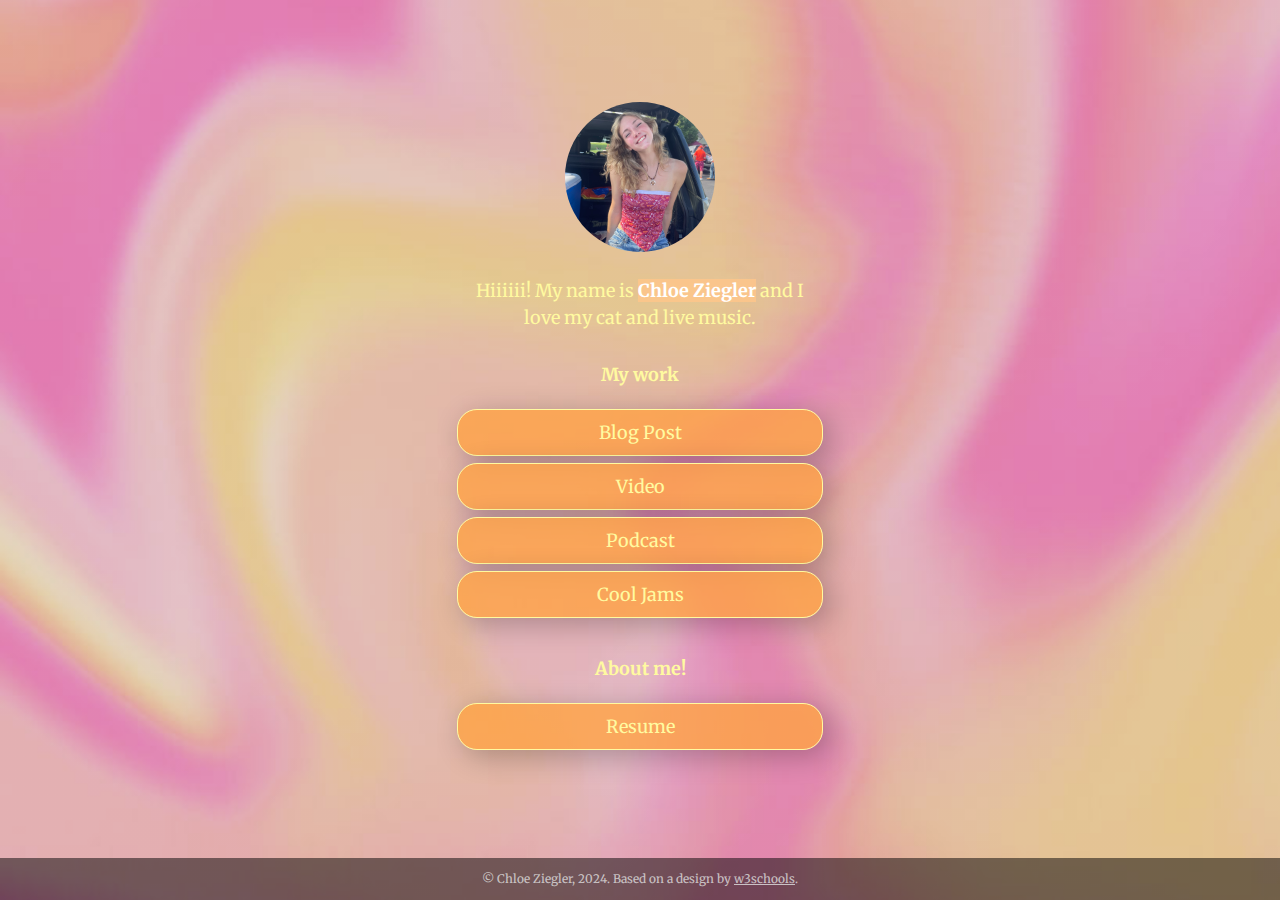
==== index.html @ 79876fe0 "ok" ====
<!DOCTYPE html>
<html lang="en">
    <head>
        <meta charset="UTF-8">
        <meta name="viewport" content="width=device-width, initial-scale=1.0">
        <title>Chloe Ziegler</title>
        <link rel="site icon" href="./linktree/images/icon/flower.ico">
        <link rel="stylesheet" href="./linktree/css/ziegler.css">
        <link rel="preconnect" href="https://fonts.googleapis.com">
<link rel="preconnect" href="https://fonts.gstatic.com" crossorigin>
<link href="https://fonts.googleapis.com/css2?family=Merriweather:ital,wght@0,300;0,400;0,700;0,900;1,300;1,400;1,700;1,900&display=swap" rel="stylesheet">
    </head>

    <body class="main-text-color">
        <!-- Content container. Everything except footer goes here -->
        <div class="container">
          <!-- Image and name container. Put your replacement photo—which you should crop to be square—in the images folder, then change the source attribute to images/yourportraitfilename.jpg. This path says, "Look in the images folder for yourportraitfilename.jpg." Be sure to change the alt text, too. -->
          <div class="image-container">
            <img src="./linktree/images/aboutme/aboutmelarge.jpg" alt="Photo of Chloe Ziegler">
          </div>
          <div class="intro">
            Hiiiiii! My name is <span class="name"><strong>Chloe Ziegler</strong></span> and I love my cat and live music.
          </div>
          <div class="section-header">
            <h1>My work</h1>
          </div>
          <!-- Replace the # inside of the href="#" with your links. -->
          <div class="links-container">
            <div class="button toggle">Blog Post</div>
            <div class="slidedown">
              <div class="description">
                <h2>Blog Post</h2>
                <p>WUVT; Virginia Tech’s not-so Hidden Community</p>
                <a href="https://medium.com/@cziegler_9825/wuvt-virginia-techs-not-so-hidden-community-4ac5f57f1f6d" class="external-link" target="_blank">Read</a>
              </div>
            </div>
      
            <div class="button toggle">Video</div>
            <div class="slidedown">
              <div class="description">
                <h2>Video title</h2>
                <p>How to use a car blinker!.</p>
                <a href="https://www.youtube.com/watch?v=HMM8Bs8juMk" class="external-link" target="_blank">Watch</a>
              </div>
            </div>
      
            <div class="button toggle">Podcast</div>
            <div class="slidedown">
              <div class="description">
                <h2>Multitasking Mania</h2>
                <p>How has multitasking developed over time and what has research shown us about its benefits?</p>
                <a href="https://soundcloud.com/ty-robertson-278446861/multitasking-mania?utm_source=clipboard&utm_campaign=wtshare&utm_medium=widget&utm_content=https%253A%252F%252Fsoundcloud.com%252Fty-robertson-278446861%252Fmultitasking-mania" class="external-link" target="_blank">Listen</a>
              </div>
            </div>

            <div class="button toggle">Cool Jams</div>
            <div class="slidedown">
              <div class="description">
                <h2>Chloe's Cool Jams</h2>
                <p>Music reviews. By me. You can trust me.</p>
                <a href="/cooljams/cooljamsindex.html"  target="_blank">
                  <img src="/cooljams/assets/images/headerlarge.png " > 
                </a>
              </div>
            </div>
          </div>

          
      
          <!-- Replace # with PDF from Google Docs, or replace the entire section with whatever you want. cut it! Or add another section below it!-->
          <div class="section-header">
            <h1>About me!</h1>
          </div>
      
          <div class="links-container">
            <a href="https://docs.google.com/document/d/1N0z1zwWNr62MX8tDUgwGh2MSVNxXDudPVSS_9r8Tgxs/edit?usp=sharing" class="button" target="_blank">Resume</a>
          </div>
      
        </div>
        <div class="footer">
          <p>© Chloe Ziegler, 2024. Based on a design by <a
              href="https://www.w3schools.com/howto/howto_website_create_linktree.asp" target="_blank">w3schools</a>.
          </p>
        </div>
        <script type="text/javascript" src="js/slider.js"></script>
    </body>
    
</html>
---- linktree/css/ziegler.css ----
:root {
    --primaryText: #FFFAA0;
    --secondaryText: #FFFFFF;
    --primary: rgba(255,163,67,.8);
    --secondary: rgba(0, 0, 0, .25); 
    --buttonHover: rgba(255, 198, 137, 0.8);
    --smallButtonHover: rgba(0, 0, 0, .25);
}

html {
    box-sizing: border-box;
    /* keeps button boxes within phone screen width */
    -ms-text-size-adjust: 100%;
    -webkit-text-size-adjust: 100%;
    height: 100%;
}

*,
*:before,
*:after {
    box-sizing: inherit;
}

body {
    margin: 0;
    min-height: 100%;
    /* The image used for the site background. Try changing skyscape.jpg to stars.jpg. Put a replacement photo in the images folder and, in line 21 below, replace skyscape.jpg with yourbackgroundfilename.jpg */
    /* The linear gradient darkens the image, like putting a sunglasses lens on top of it. If you want to darken the image even more, change 0.1 (both times) to 0.3 or higher */
    background: linear-gradient(rgba(0, 0, 0, 0.1), rgba(0, 0, 0, 0.1)), url(../images/backroundimg.jpg);
    /* Prevents the browser from repeating or "tiling" the background image */
    /*background-color: rgba(249,149,197);*/

    background-repeat: no-repeat;
    background-position: center;
    /* Freezes the image so that even the content scrolls down, the background stays put */
    background-attachment: fixed;
    /* Resizes the background image to cover the entire container */
    background-size: cover;

        font-family: "Merriweather", serif;

      

    line-height: 1.5;
    font-size: 18px;
    display: flex;
    flex-direction: column;
    justify-content: space-around;
    align-items: center;
}

h1 {
    font-size: 1em;
}

h2 {
    font-size: 1em;
    margin-bottom: 0;
}

img {
    margin: .5em 1em;
    /* border: 1px solid #ccc; */
    border-radius: 50%;
    height: 150px;
    max-width: 100%;
    object-fit: cover;
    /* Resizes the image to cover the entire container */
}

.container {
    text-align: center;
    width: 100%;    
    padding: 0;
    margin-right: auto;
    margin-left: auto;
    flex: 1;
    display: flex;
    flex-direction: column;
    justify-content: center;
}

.image-container {
    text-align: center;
    width: 100%;
}

.main-text-color {
    color: var(--primaryText);
}

.name {
    color: var(--secondaryText);
}

.name strong {
    background-color: rgba(255, 198, 137, 0.8);
}

.section-header {
    padding-top: .5em;
}

.button,
.intro,
.links-container,
.slidedown,
.external-link {
    width: 100%;
    min-width: 50%;
    padding: .5em 1em;
    text-decoration: none;
    color: inherit;
    text-align: center;
}

.button, .external-link {
    border: 1px solid var(--primaryText);
    border-radius: 20px;
    box-shadow: 7px 6px 28px 1px rgba(0, 0, 0, 0.24);
    overflow: hidden;
    white-space: nowrap;
    display: inline-block;
    background-color: var(--primary);
    cursor: pointer;
    transition: 0.2s all;
}

.button:not(.highlight) {
    background-color: var(--primary);
}

@media (hover: hover) {
    .button:hover { background-color: var(--buttonHover); }
}

.button.highlight {
    background-color: var(--secondary);
}

.button:active, .external-link:active { 
    transform: scale(0.98); 
    /* Scaling button to 0.98 to its original size */ 
    box-shadow: 3px 2px 22px 1px rgba(0, 0, 0, 0.24); 
    /* Lowering the shadow */ 
} 

.intro {
    margin: 0 auto;
}

.section {
    margin-top: 1em;
}

.slidedown {
    margin: 0 auto;
    padding: 0;
    -webkit-transition: height .4s ease;
    -o-transition: height .4s ease;
    transition: height .4s ease;
    overflow: hidden;
    height: 0;
}

.external-link {
    border: 1px solid var(--primaryText);
    border-radius: 20px;
    background-color: transparent;
    display: flex;
    align-items: center;
    justify-content: center;
    padding: 0;
    margin: .5em auto 1.5em auto;
    text-decoration: none;
    color: inherit;
    height: 2em;
    width: 6em;
}

.external-link:hover {
    background-color: var(--smallButtonHover)
}

.description {
    display: flex;
    text-align: left;
    flex-direction: column;
    padding: 0 .6em;
}

.description > p {
    margin: .5em 0;
}

.footer {
  font-size: .66em;
  background-color: rgba(0, 0, 0, .5);
  color: rgba(225, 225, 225, .8);
  text-decoration: none;
  width: 100%;
  min-height: 3em;
  display: flex;
  align-items: center;
  justify-content: center;
  position: relative;
}

.footer a {
    color: inherit;
}

/* Media queries allow you to change style properties according to the screen width. In this case, if the screen is AT LEAST 540 pixels wide (bigger than a standard phone), the .container resizes to 540 pixels and the buttons and intro resize to 85% of the container width */
@media (min-width: 540px) {
    .container {
        max-width: 540px;
    }
    
    .button,
    .intro,
    .slidedown {
        width: 85%;
    }
}

/* If the screen is AT LEAST 768 pixels wide (standard tablet or larger), the .container resizes to 750 pixels and the buttons and intro resize to 40% of the container width */
@media (min-width: 768px) {
    .container {
        max-width: 768px;
    }
    
    .button,
    .intro,
    .slidedown {
        width: 40%;
    }
}
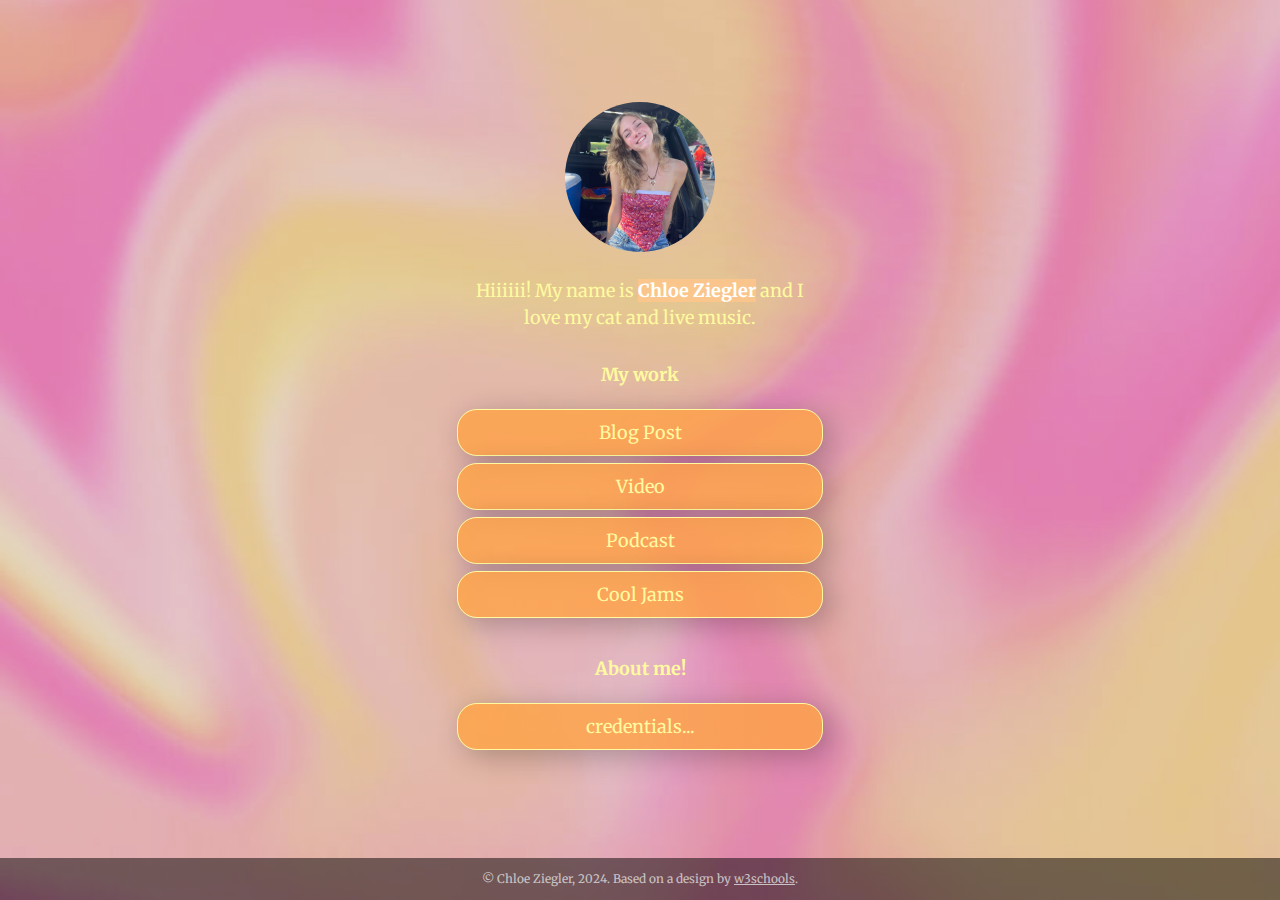
==== commit e602c5e7: "linkedin" ====
--- a/index.html
+++ b/index.html
@@ -73,7 +73,9 @@
           </div>
       
           <div class="links-container">
-            <a href="https://docs.google.com/document/d/1N0z1zwWNr62MX8tDUgwGh2MSVNxXDudPVSS_9r8Tgxs/edit?usp=sharing" class="button" target="_blank">Resume</a>
+            <a href="
+
+            www.linkedin.com/in/chloe-zieglerr" class="button" target="_blank">credentials...</a>
           </div>
       
         </div>
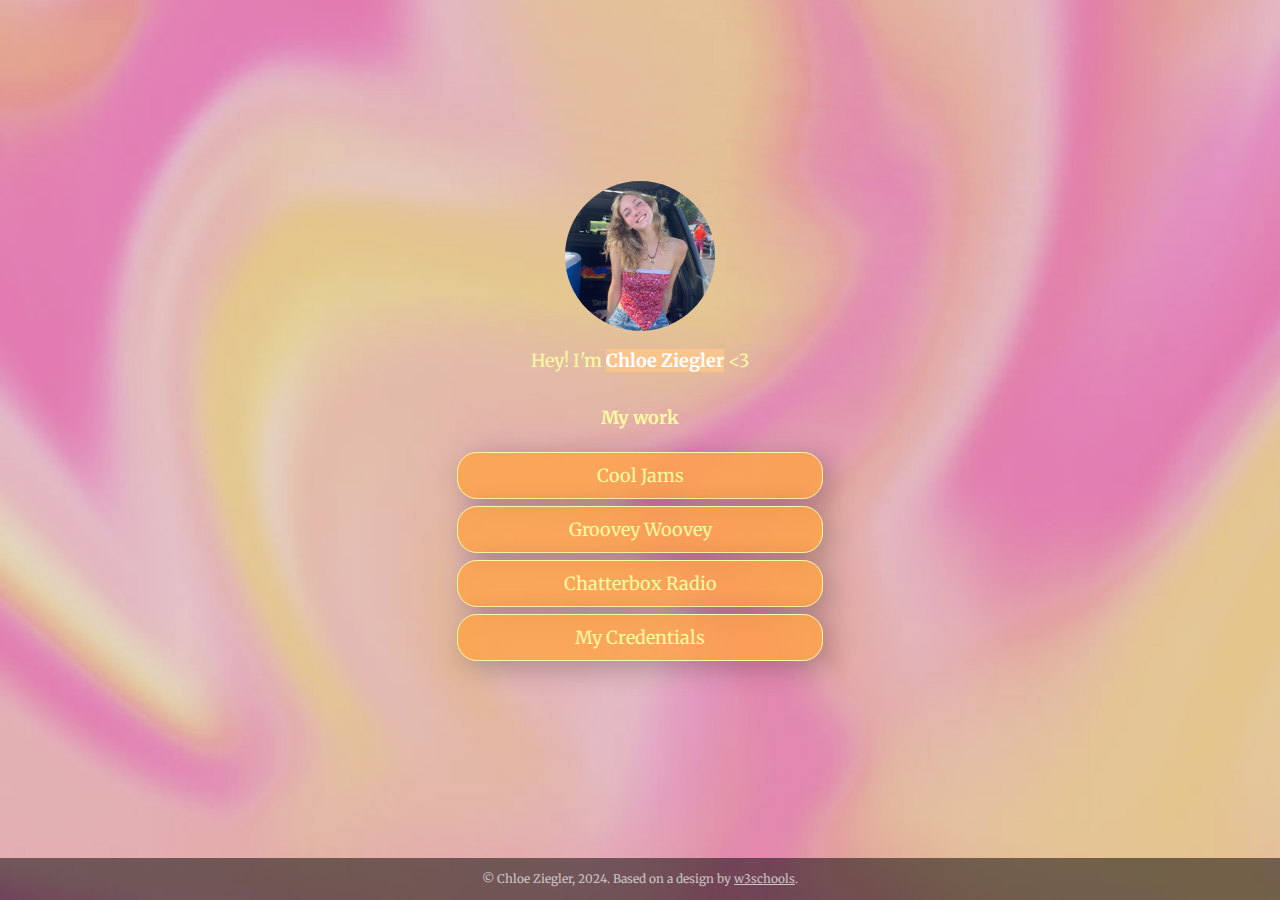
==== commit a69bfc37: "mwahahaah" ====
--- a/index.html
+++ b/index.html
@@ -12,72 +12,66 @@
     </head>
 
     <body class="main-text-color">
-        <!-- Content container. Everything except footer goes here -->
         <div class="container">
-          <!-- Image and name container. Put your replacement photo—which you should crop to be square—in the images folder, then change the source attribute to images/yourportraitfilename.jpg. This path says, "Look in the images folder for yourportraitfilename.jpg." Be sure to change the alt text, too. -->
           <div class="image-container">
             <img src="./linktree/images/aboutme/aboutmelarge.jpg" alt="Photo of Chloe Ziegler">
+          </div><!--pfp-->
+          <div class="intro">
+            Hey! I'm <span class="name"><strong>Chloe Ziegler</strong></span> &#60;3
           </div>
-          <div class="intro">
-            Hiiiiii! My name is <span class="name"><strong>Chloe Ziegler</strong></span> and I love my cat and live music.
-          </div>
+
           <div class="section-header">
             <h1>My work</h1>
           </div>
-          <!-- Replace the # inside of the href="#" with your links. -->
+
           <div class="links-container">
-            <div class="button toggle">Blog Post</div>
+            <div class="button toggle">
+              Cool Jams
+            </div>
             <div class="slidedown">
               <div class="description">
-                <h2>Blog Post</h2>
-                <p>WUVT; Virginia Tech’s not-so Hidden Community</p>
-                <a href="https://medium.com/@cziegler_9825/wuvt-virginia-techs-not-so-hidden-community-4ac5f57f1f6d" class="external-link" target="_blank">Read</a>
+                <h2>
+                  Chloe's Cool Jams
+                </h2>
+                <p>
+                  Music reviews. By me. You can trust me.
+                </p>
+                <a href="/cooljams/cooljamsindex.html"  target="_blank">
+                  <img src="/cooljams/assets/images/headerlarge.png"> <!--mess aorund w external/internal link-->
+                </a>
               </div>
             </div>
+            
       
-            <div class="button toggle">Video</div>
+            <div class="button toggle">Groovey Woovey</div>
             <div class="slidedown">
               <div class="description">
-                <h2>Video title</h2>
-                <p>How to use a car blinker!.</p>
-                <a href="https://www.youtube.com/watch?v=HMM8Bs8juMk" class="external-link" target="_blank">Watch</a>
+                <h2>The Woove</h2>
+                <p>I am the proud editor-in-chief for The Woove, the journalistic branch of WUVT 90.7 FM at Virginia Tech for the 2024-2025 school year. This is our website!</p>
+                <a href="https://woove.wuvt.vt.edu" class="external-link" target="_blank">Music Magazine!</a>
               </div>
             </div>
-      
-            <div class="button toggle">Podcast</div>
+            
+
+            <div class="button toggle">Chatterbox Radio</div>
             <div class="slidedown">
               <div class="description">
-                <h2>Multitasking Mania</h2>
-                <p>How has multitasking developed over time and what has research shown us about its benefits?</p>
-                <a href="https://soundcloud.com/ty-robertson-278446861/multitasking-mania?utm_source=clipboard&utm_campaign=wtshare&utm_medium=widget&utm_content=https%253A%252F%252Fsoundcloud.com%252Fty-robertson-278446861%252Fmultitasking-mania" class="external-link" target="_blank">Listen</a>
+                <h2>Radio Show</h2>
+                <p>My set history as an on-air DJ for WUVT 90.7 FM at Virginia Tech!</p>
+                <a href="https://www.wuvt.vt.edu/playlists/dj/1201" class="external-link" target="_blank">Radio Rules!</a>
               </div>
             </div>
 
-            <div class="button toggle">Cool Jams</div>
+            <div class="button toggle">My Credentials</div>
             <div class="slidedown">
               <div class="description">
-                <h2>Chloe's Cool Jams</h2>
-                <p>Music reviews. By me. You can trust me.</p>
-                <a href="/cooljams/cooljamsindex.html"  target="_blank">
-                  <img src="/cooljams/assets/images/headerlarge.png " > 
-                </a>
+                <h2>Linkedin</h2>
+                <p>Check out my Linkedin!</p>
+                <a href="https://www.linkedin.com/in/chloe-zieglerr" class="external-link" target="_blank">Enjoy!</a>
               </div>
             </div>
           </div>
 
-          
-      
-          <!-- Replace # with PDF from Google Docs, or replace the entire section with whatever you want. cut it! Or add another section below it!-->
-          <div class="section-header">
-            <h1>About me!</h1>
-          </div>
-      
-          <div class="links-container">
-            <a href="
-
-            www.linkedin.com/in/chloe-zieglerr" class="button" target="_blank">credentials...</a>
-          </div>
-      
         </div>
         <div class="footer">
           <p>© Chloe Ziegler, 2024. Based on a design by <a
--- a/linktree/css/ziegler.css
+++ b/linktree/css/ziegler.css
@@ -59,8 +59,7 @@
 }
 
 img {
-    margin: .5em 1em;
-    /* border: 1px solid #ccc; */
+    
     border-radius: 50%;
     height: 150px;
     max-width: 100%;
